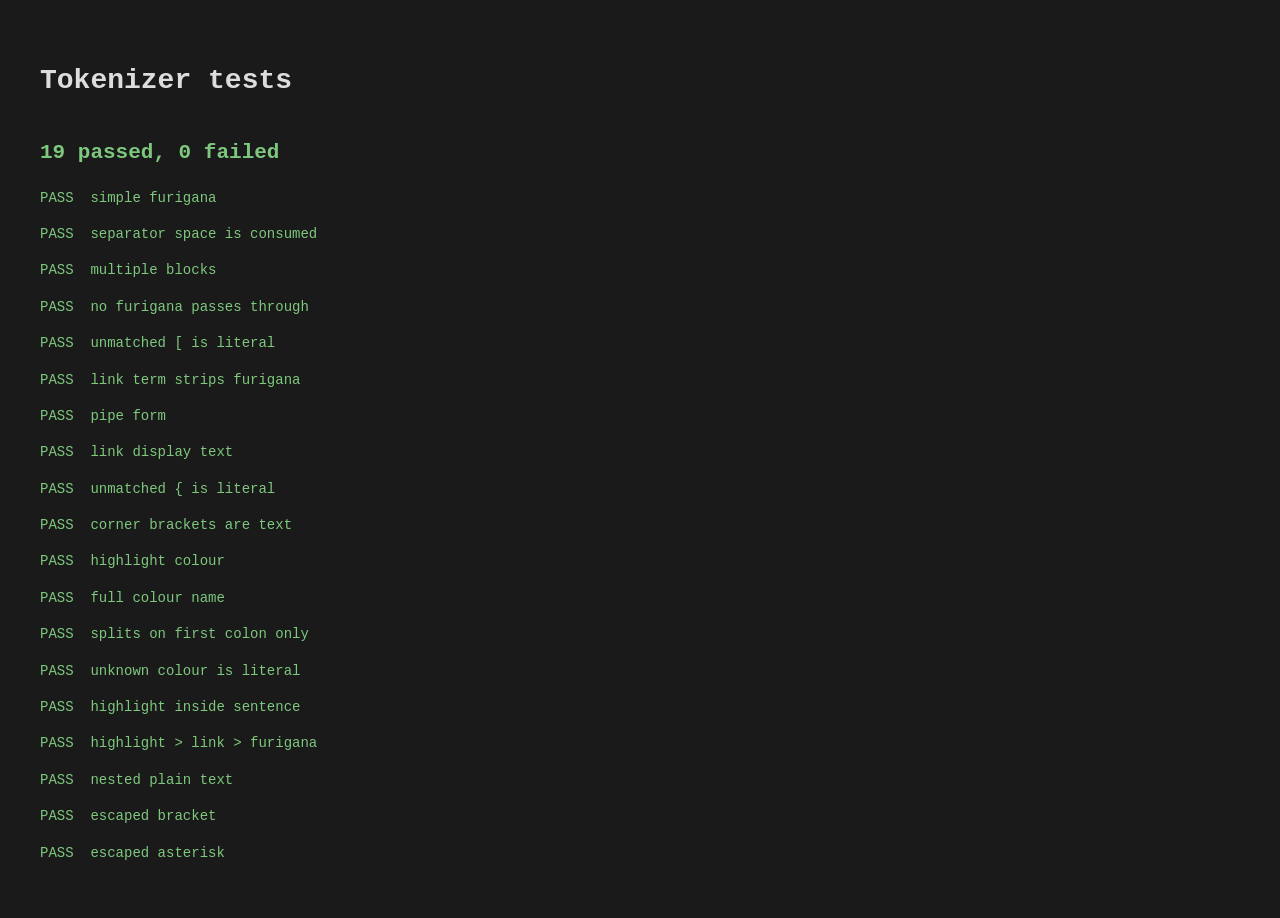
==== tests.html @ 380ce568 "Added tokenizer to convert markdown syntax" ====
<!DOCTYPE html>
<html lang="en">
<head>
  <meta charset="UTF-8">
  <title>Benkyou tests</title>
  <style>
    body { font: 14px/1.6 monospace; background: #1a1a1a; color: #ddd; padding: 2rem; }
    .pass { color: #7ec87e; }
    .fail { color: #ff9a9c; }
    h2 { margin-top: 2rem; }
  </style>
</head>
<body>
  <h1>Tokenizer tests</h1>
  <div id="results"></div>
  <script type="module" src="js/tokenize.test.js"></script>
</body>
</html>
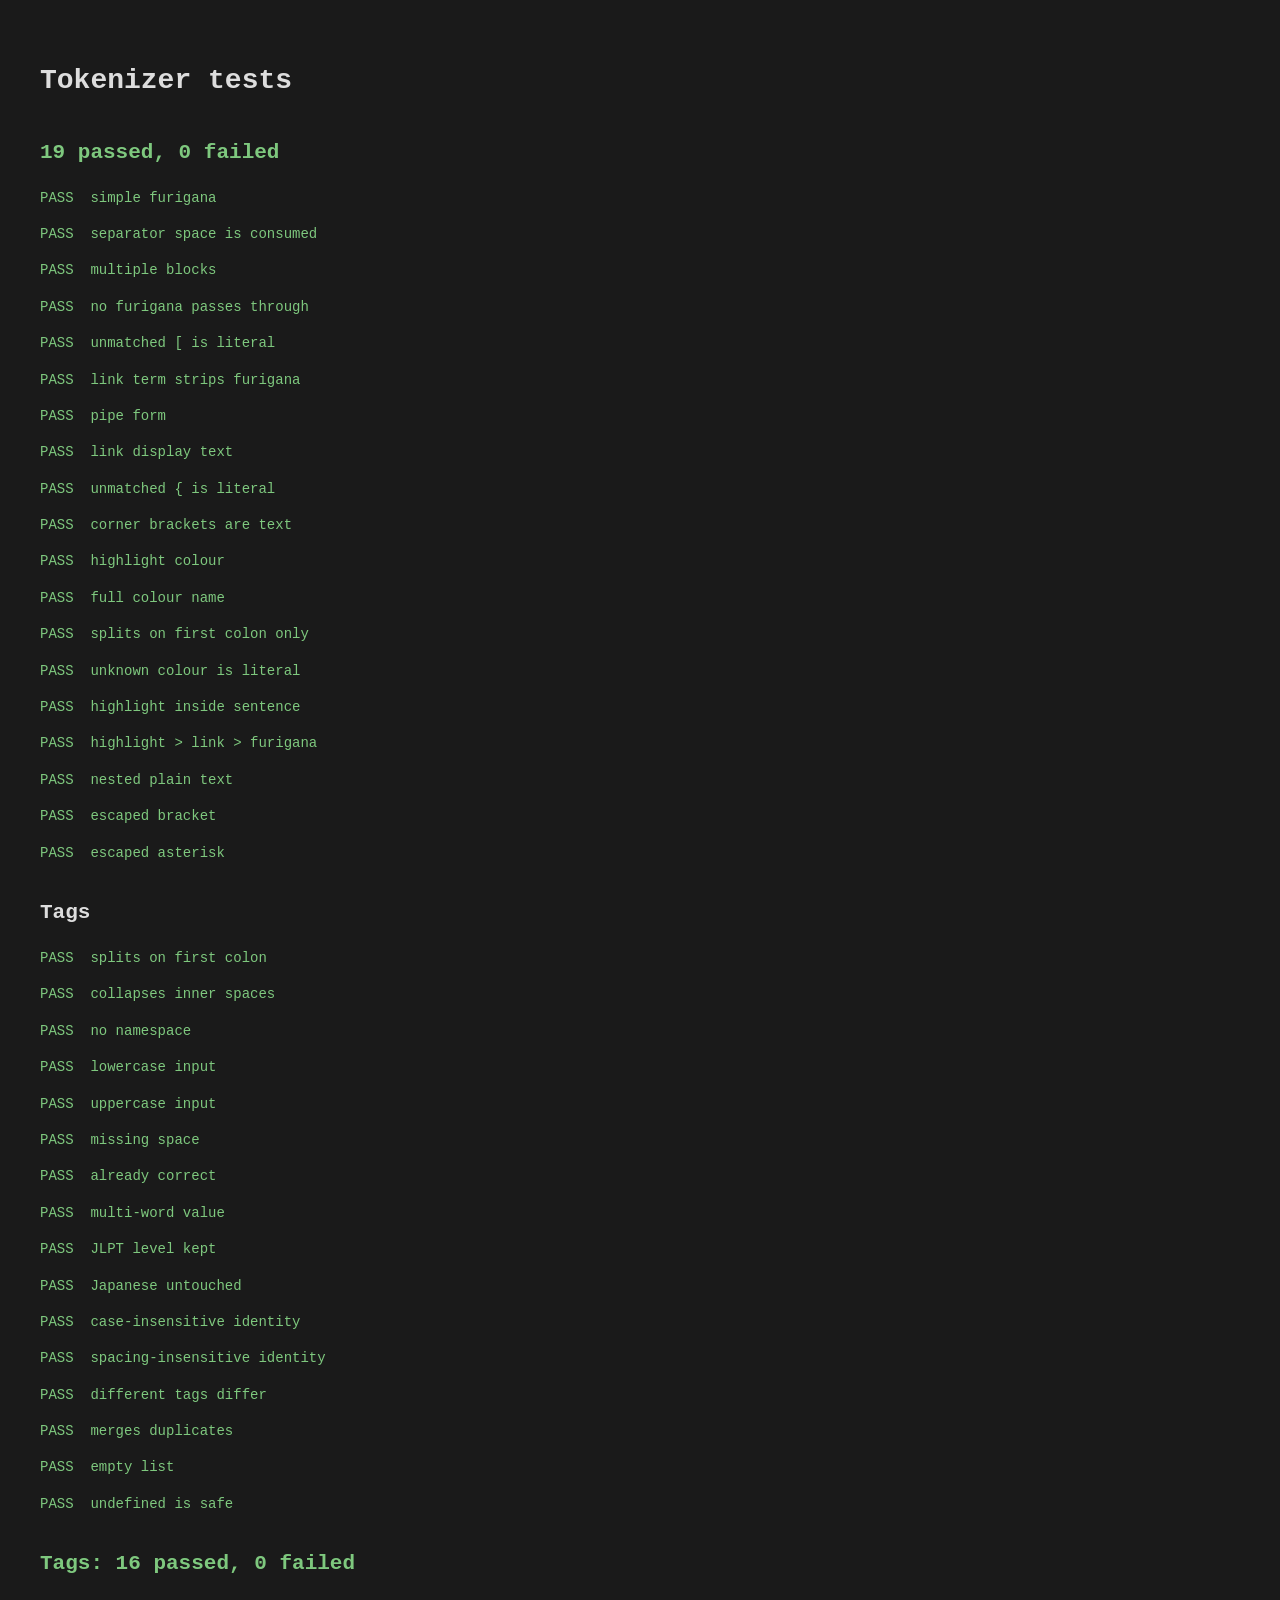
==== commit c2d42e19: "New cards now added in localStorage" ====
--- a/tests.html
+++ b/tests.html
@@ -14,5 +14,8 @@
   <h1>Tokenizer tests</h1>
   <div id="results"></div>
   <script type="module" src="js/tokenize.test.js"></script>
+  <script type="module" src="js/tokenize.test.js"></script>
+  <script type="module" src="js/tags.test.js"></script>
+
 </body>
 </html>
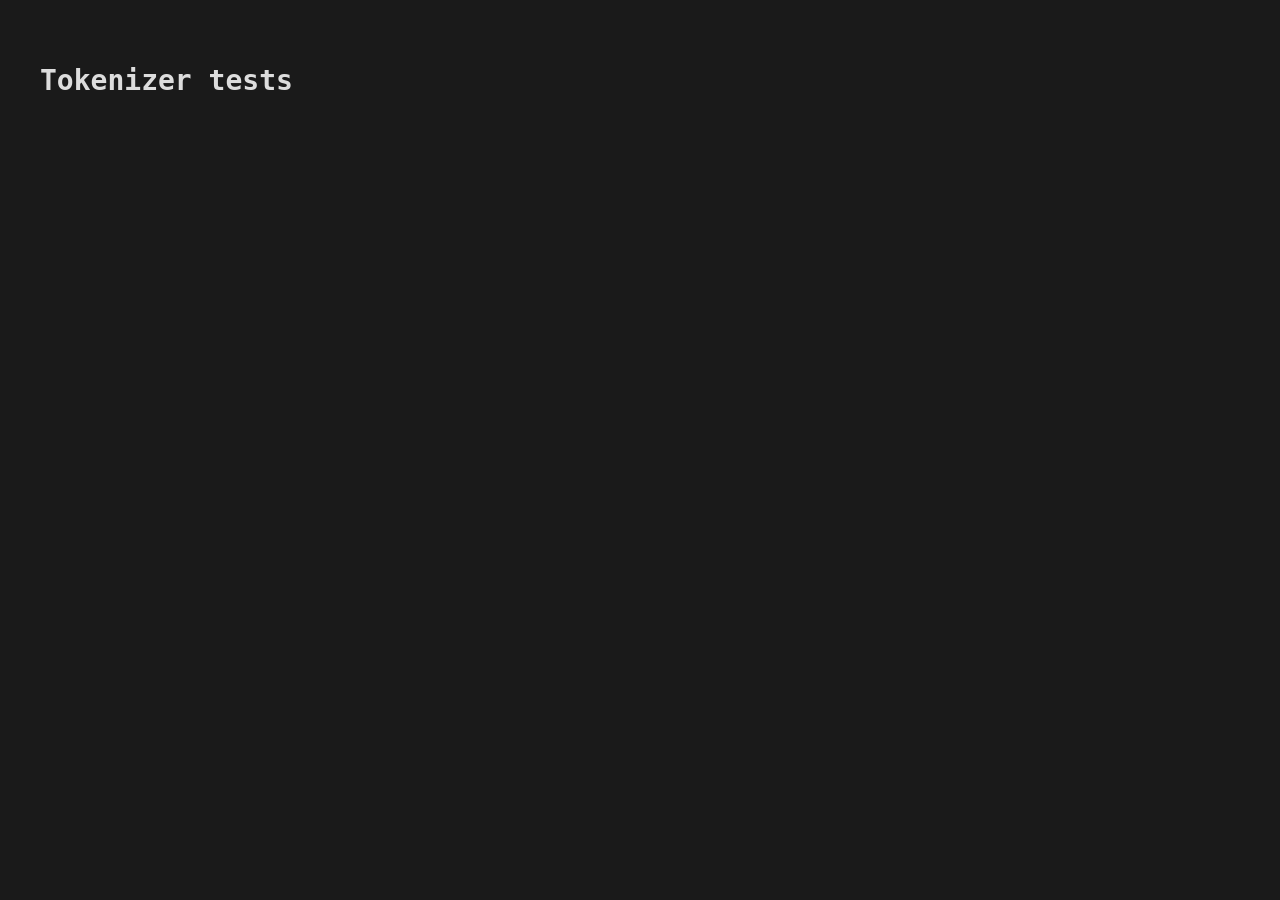
==== commit f776eedf: "added export and import with JSON" ====
--- a/tests.html
+++ b/tests.html
@@ -13,9 +13,8 @@
 <body>
   <h1>Tokenizer tests</h1>
   <div id="results"></div>
-  <script type="module" src="js/tokenize.test.js"></script>
-  <script type="module" src="js/tokenize.test.js"></script>
-  <script type="module" src="js/tags.test.js"></script>
+  <script type="module" src="js/collection.test.js"></script>
+
 
 </body>
 </html>
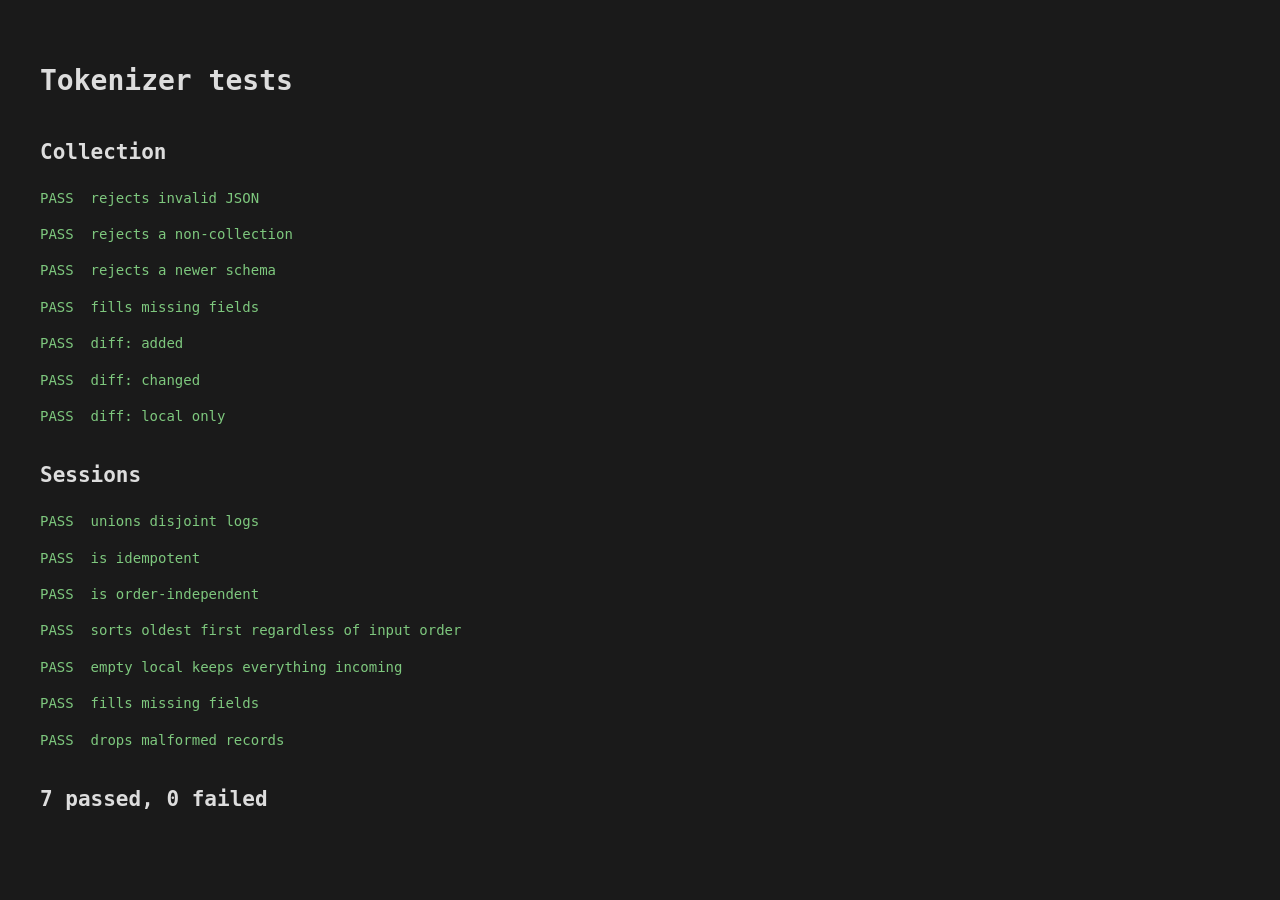
==== commit 33a19ada: "Reworked how study sessions work and what is recorded" ====
--- a/tests.html
+++ b/tests.html
@@ -14,6 +14,9 @@
   <h1>Tokenizer tests</h1>
   <div id="results"></div>
   <script type="module" src="js/collection.test.js"></script>
+  <script type="module" src="js/collection.test.js"></script>
+  <script type="module" src="js/sessions.test.js"></script>
+
 
 
 </body>
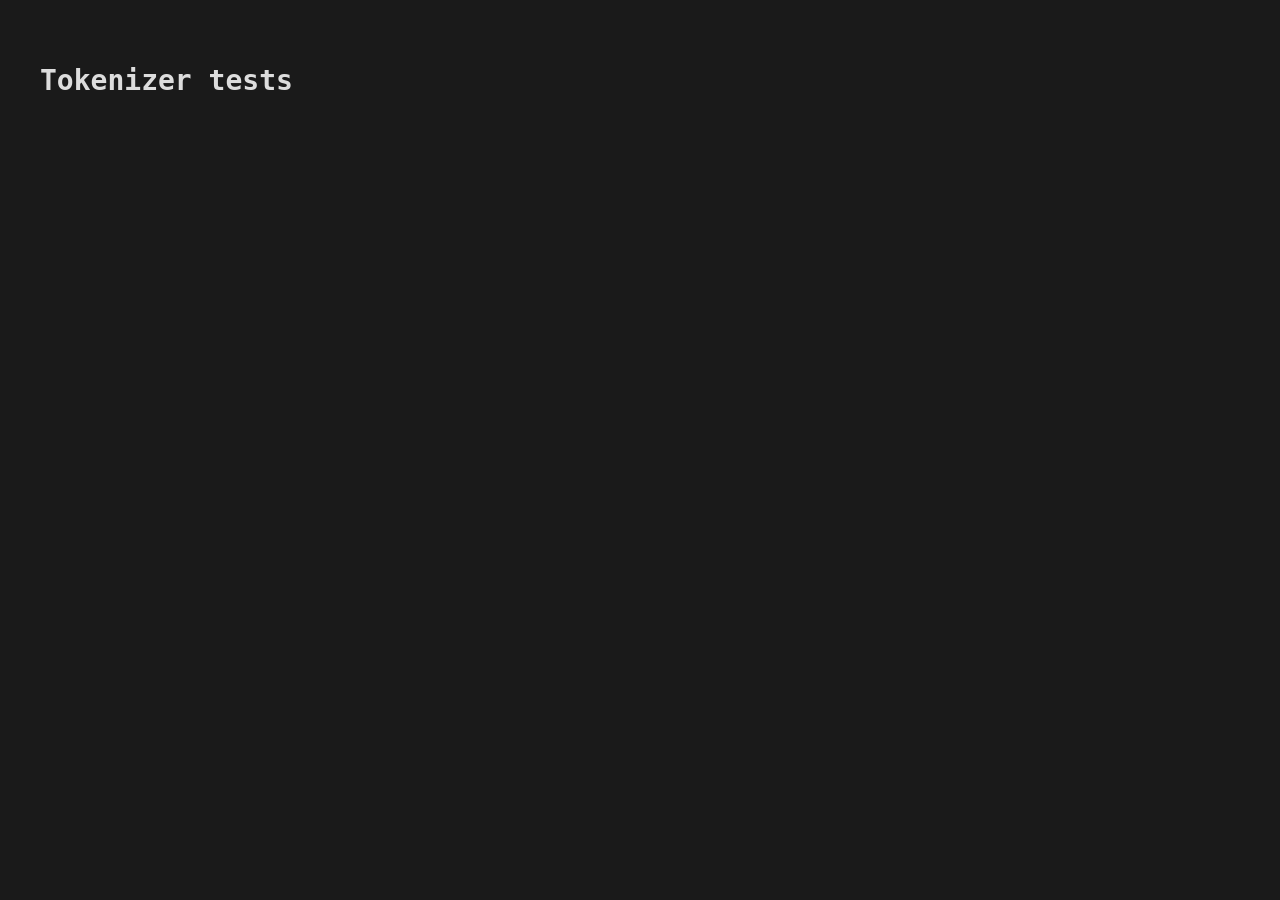
==== commit 61c5f397: "Added foundation for stas page" ====
--- a/tests.html
+++ b/tests.html
@@ -13,9 +13,8 @@
 <body>
   <h1>Tokenizer tests</h1>
   <div id="results"></div>
-  <script type="module" src="js/collection.test.js"></script>
-  <script type="module" src="js/collection.test.js"></script>
-  <script type="module" src="js/sessions.test.js"></script>
+  <script type="module" src="js/stats.test.js"></script>
+
 
 
 
